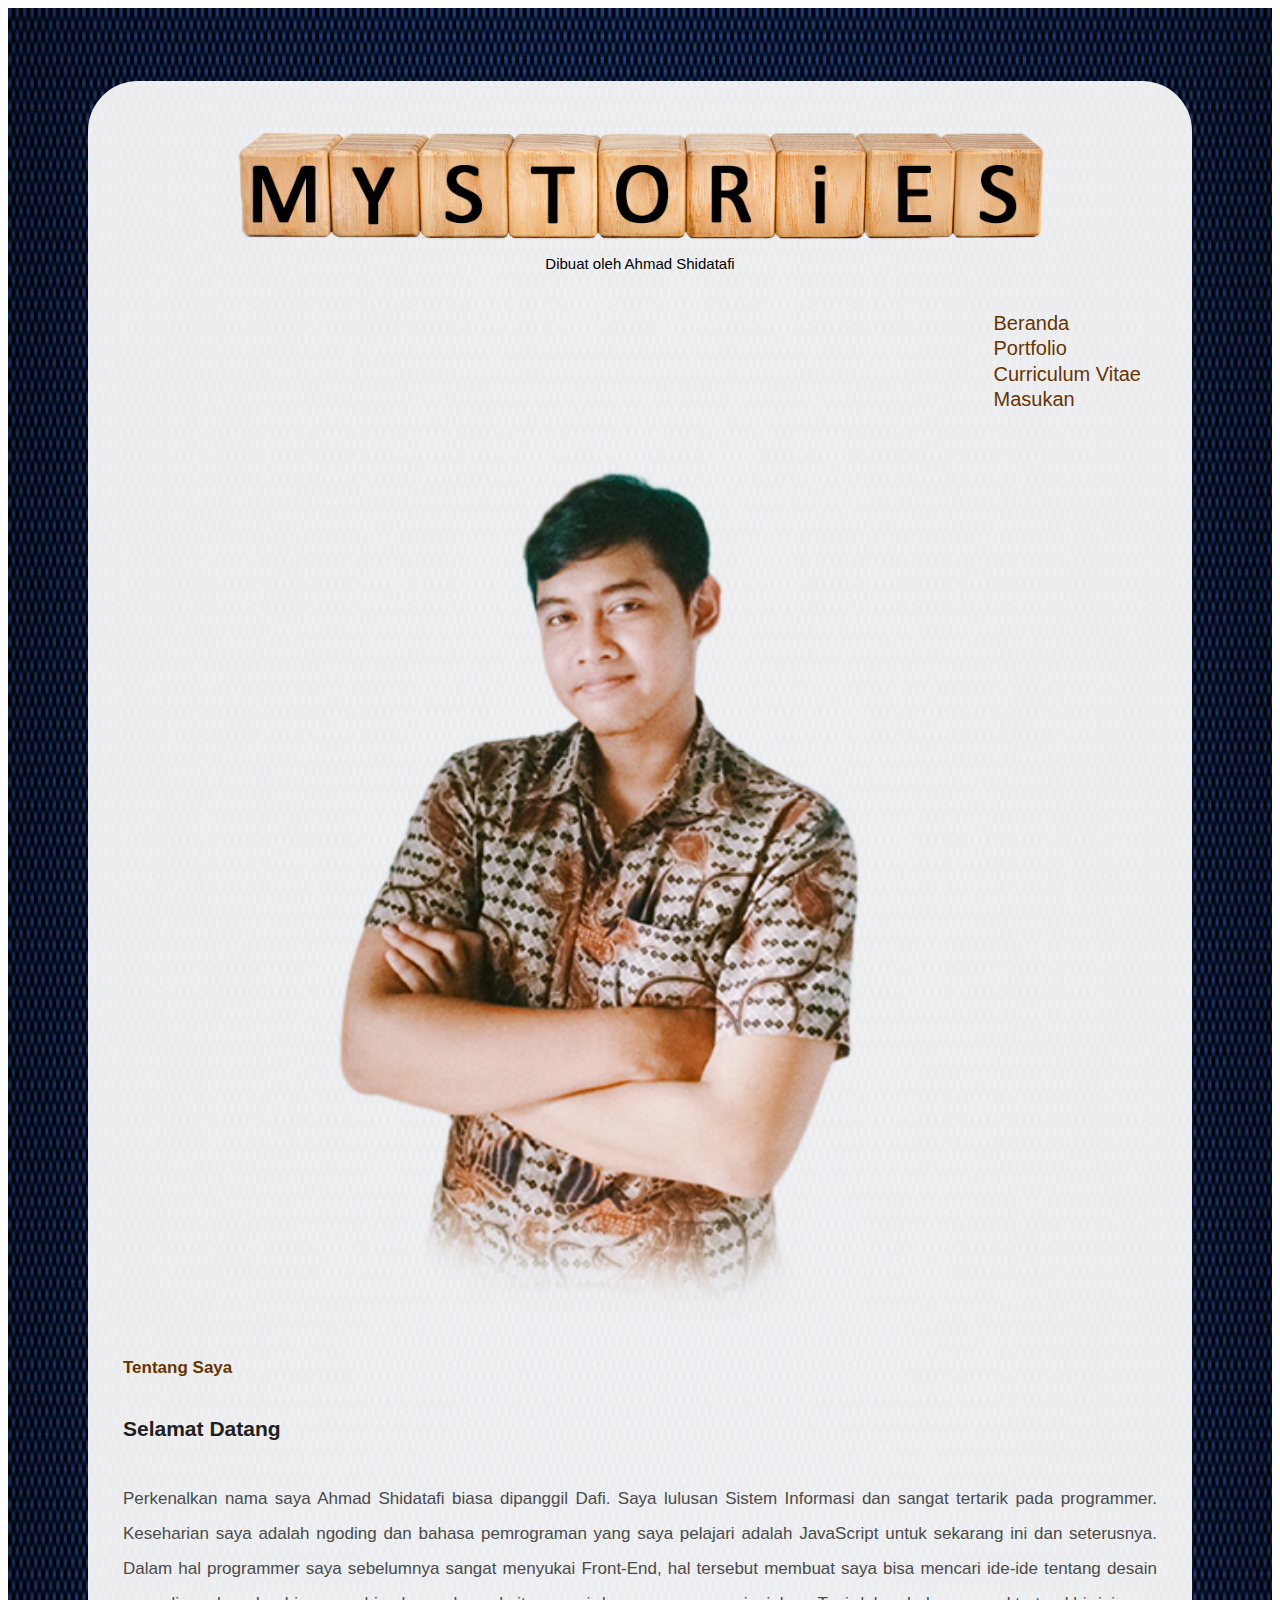
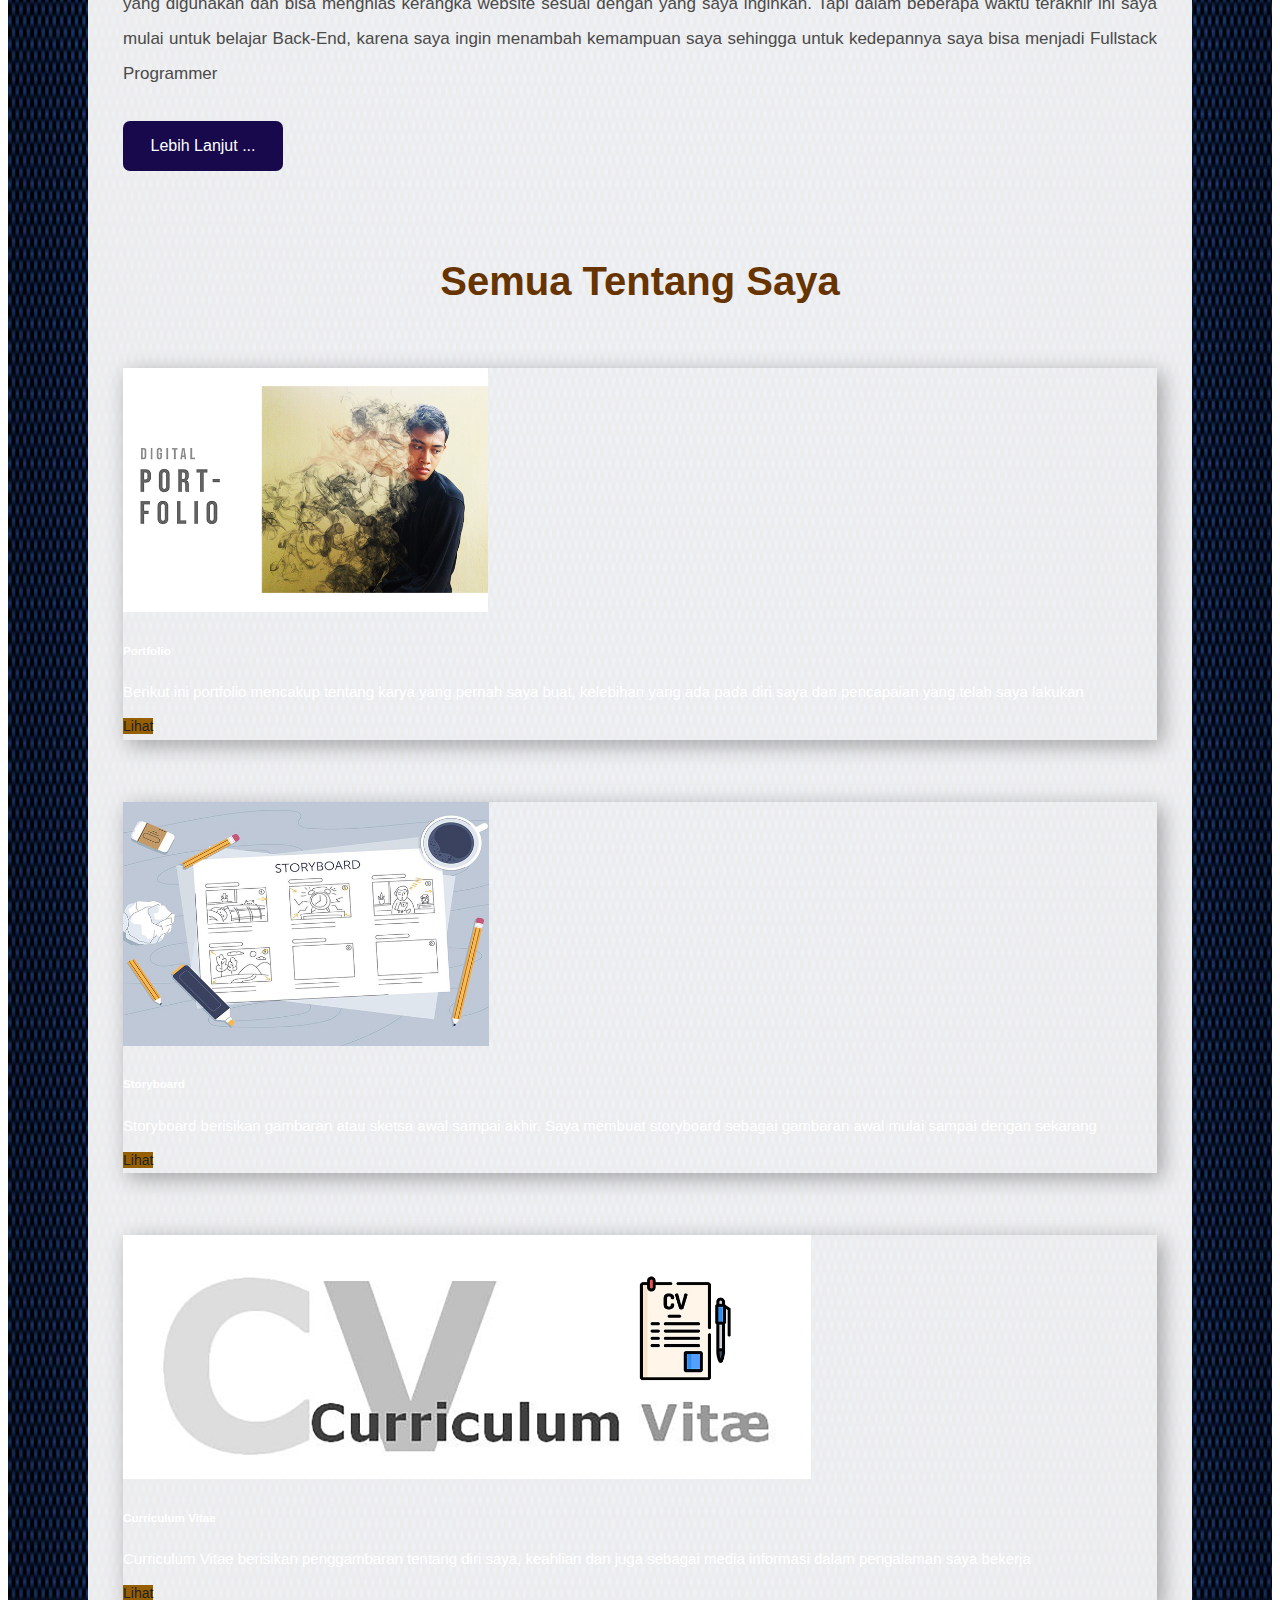
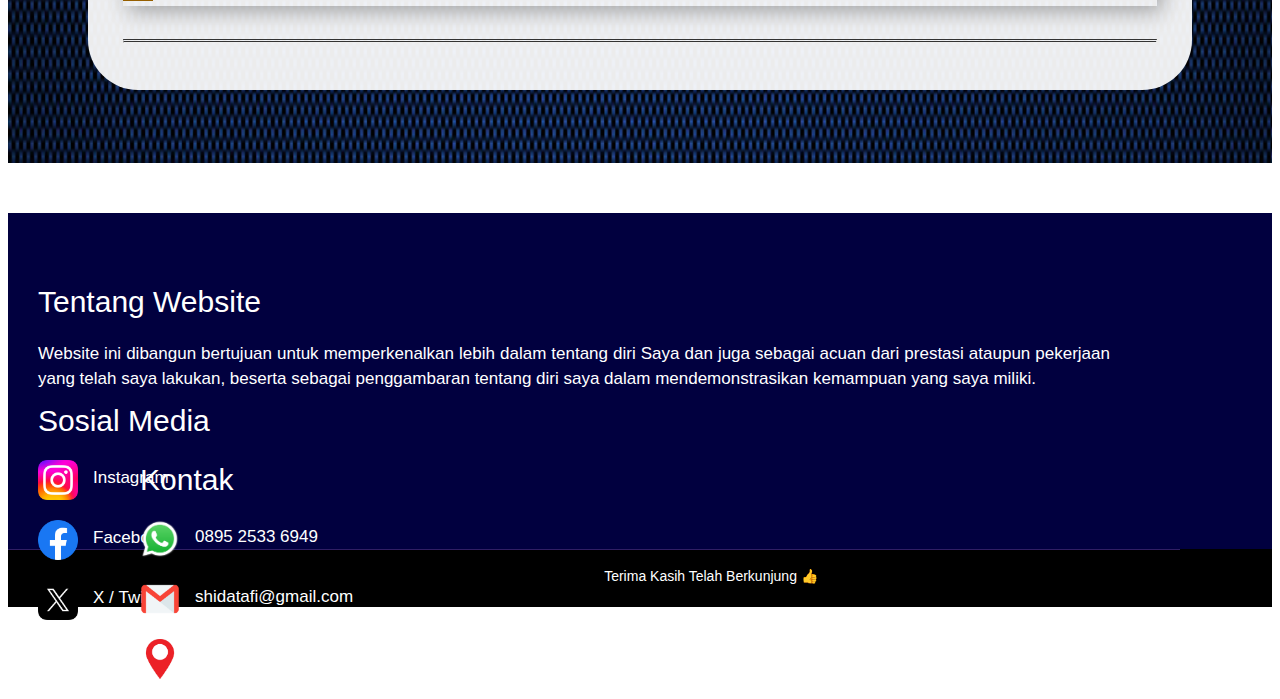
==== index.html @ 1b4c5ee9 "Add files via upload" ====
<!DOCTYPE html>
<html lang="en">

<head>
  <title>Beranda • Ahmad Shidatafi</title>
  <link href="images/icon.ico" rel="icon" type="image/png" />
  <!-- basic -->
  <meta charset="utf-8" />
  <meta http-equiv="X-UA-Compatible" content="IE=edge" />
  <!-- mobile metas -->
  <meta name="viewport" content="width=device-width, initial-scale=1" />
  <meta name="viewport" content="initial-scale=1, maximum-scale=1" />
  <!-- css -->
  <link href="https://cdn.jsdelivr.net/npm/bootstrap@5.3.1/dist/css/bootstrap.min.css" rel="stylesheet"
    integrity="sha384-4bw+/aepP/YC94hEpVNVgiZdgIC5+VKNBQNGCHeKRQN+PtmoHDEXuppvnDJzQIu9" crossorigin="anonymous" />
  <link rel="stylesheet" href="css/style.css" />
  <link rel="stylesheet" href="css/responsive.css" />
</head>

<body class="main-layout">
  <header>
    <div class="header">
      <div class="white_bg">
        <!-- navigation -->
        <div class="include-navbar"></div>

        <!-- home -->
        <div class="home">
          <div class="container">
            <div class="row">
              <div class="col-md-12 col-lg-5">
                <figure>
                  <img src="images/homePicture.png" alt="#" />
                </figure>
              </div>
              <div class="col-md-12 col-lg-7">
                <div class="home_titlepage">
                  <span class="about_me">Tentang Saya</span>
                  <h2>Selamat Datang</h2>
                  <p style="text-align: justify">
                    Perkenalkan nama saya Ahmad Shidatafi biasa dipanggil
                    Dafi. Saya lulusan Sistem Informasi dan sangat tertarik
                    pada programmer. Keseharian saya adalah ngoding dan bahasa
                    pemrograman yang saya pelajari adalah JavaScript untuk
                    sekarang ini dan seterusnya. Dalam hal programmer saya
                    sebelumnya sangat menyukai Front-End, hal tersebut membuat
                    saya bisa mencari ide-ide tentang desain yang digunakan
                    dan bisa menghias kerangka website sesuai dengan yang saya
                    inginkan. Tapi dalam beberapa waktu terakhir ini saya
                    mulai untuk belajar Back-End, karena saya ingin menambah
                    kemampuan saya sehingga untuk kedepannya saya bisa menjadi
                    Fullstack Programmer
                  </p>
                  <button class="home_button_read_more" id="scroll-to-bottom-button">
                    Lebih Lanjut ...
                  </button>
                </div>
              </div>
            </div>
          </div>
        </div>
        <br>
        <section class="app_banner_main">
          <div class="card-hightlight">
            <span class="highlight-card">Semua Tentang Saya</span>
          </div>
          <div class="container">
            <div class="row text-center">
              <div class="col-lg-4 col-sm-6">
                <div class="card">
                  <img src="images/portfolio.jpg" class="card-img-top" alt="...">
                  <div class="card-body">
                    <h5 class="card-title">Portfolio</h5>
                    <p>Berikut ini portfolio mencakup tentang karya yang pernah saya buat, kelebihan yang ada pada diri
                      saya dan pencapaian yang telah saya lakukan
                    </p>
                    <a href="portfolio.html" class="btn btn-primary">Lihat</a>
                  </div>
                </div>
              </div>
              <div class="col-lg-4 col-sm-6">
                <div class="card">
                  <img src="images/storyboard.jpg" class="card-img-top" alt="...">
                  <div class="card-body">
                    <h5 class="card-title">Storyboard</h5>
                    <p>Storyboard berisikan gambaran atau sketsa awal sampai akhir. Saya membuat storyboard sebagai
                      gambaran awal mulai sampai dengan sekarang</p>
                    <a href="pemeliharaan.html" class="btn btn-primary">Lihat</a>
                  </div>
                </div>
              </div>
              <div class="col-lg-4 col-sm-6">
                <div class="card">
                  <img src="images/cvlogo.jpg" class="card-img-top" alt="...">
                  <div class="card-body">
                    <h5 class="card-title">Curriculum Vitae</h5>
                    <p>Curriculum Vitae berisikan penggambaran tentang diri saya, keahlian dan juga sebagai media informasi
                      dalam pengalaman saya bekerja
                    </p>
                    <a href="curriculumvitae.html" class="btn btn-primary">Lihat</a>
                  </div>
                </div>
              </div>
            </div>
            <br>
            <hr>
          </div>
        </section>
      </div>
    </div>
  </header>

  <!--  footer -->
  <div class="include-footer"></div>
  <!--  copyright -->
  <div class="include-copyright"></div>

  <!-- Javascript files-->
  <script src="js/jquery.min.js"></script>
  <script src="js/bootstrap.bundle.min.js"></script>
  <script src="js/scrollBottom.js"></script>
  <script src="js/include-html.js"></script>
  <script src="js/loader.js"></script>
</body>

</html>
---- css/style.css ----
* {
     box-sizing: border-box !important;
}

html {
     scroll-behavior: smooth;
}

body {
     background: #fff;
     background-repeat: no-repeat;
     background-size: 100% 100%;
     color: #fff;
     font-size: 14px;
     font-family: 'Roboto', sans-serif;
     line-height: 1.80857;
     font-weight: normal;
}

.header {
     width: 100%;
     padding: 73px 80px;
     background: url(../images/background.jpg);
     background-size: 100% 100%;
     background-repeat: no-repeat;
}

.white_bg {
     background: #ffffffec;
     border-radius: 50px;
     padding: 40px 35px;
}

.container {
     max-width: 1172px;
}

a {
     color: #1f1f1f;
     text-decoration: none !important;
     outline: none !important;
     -webkit-transition: all .3s ease-in-out;
     -moz-transition: all .3s ease-in-out;
     -ms-transition: all .3s ease-in-out;
     -o-transition: all .3s ease-in-out;
     transition: all .3s ease-in-out;
}

*, *::after, *::before {
     -webkit-box-sizing: border-box;
     -moz-box-sizing: border-box;
     box-sizing: border-box;
}

button:focus {
     outline: none;
}

ul, li, ol {
     margin: 0px;
     padding: 0px;
     list-style: none;
}

p {
     margin: 0px;
     font-weight: 400;
     font-size: 15px;
     line-height: 24px;
}

a {
     color: #222222;
     text-decoration: none;
     outline: none !important;
}

a, .btn {
     text-decoration: none !important;
     outline: none !important;
     -webkit-transition: all .3s ease-in-out;
     -moz-transition: all .3s ease-in-out;
     -ms-transition: all .3s ease-in-out;
     -o-transition: all .3s ease-in-out;
     transition: all .3s ease-in-out;
}

img {
     max-width: 100%;
     height: auto;
}

:focus {
     outline: 0;
}

.btn-custom {
     margin-top: 20px;
     background-color: transparent !important;
     border: 2px solid #ddd;
     padding: 12px 40px;
     font-size: 16px;
}

.lead {
     font-size: 18px;
     line-height: 30px;
     color: #767676;
     margin: 0;
     padding: 0;
}

.form-control:focus {
     border-color: #ffffff !important;
     box-shadow: 0 0 0 .2rem rgba(255, 255, 255, .25);
}

.navbar-form input {
     border: none !important;
}

.badge {
     font-weight: 500;
}

blockquote {
     margin: 20px 0 20px;
     padding: 30px;
}

button {
     border: 0;
     margin: 0;
     padding: 0;
     cursor: pointer;
}

.full {
     width: 100%;
     float: left;
     margin: 0;
     padding: 0;
}


/*--------------------------------------------------------------------- navbar.html ---------------------------------------------------------------------*/
.navigation.navbar {
     float: right;
     padding-top: 12px;
}

.navbar-toggler-icon {
     margin-top: 20px;
}

.navigation.navbar-dark .navbar-nav .nav-link {
     margin: 0 23px;
     font-size: 20px;
     line-height: 20px;
     padding: 0 0 3px 0;
     position: relative;
     color: #673400;
}

.navigation.navbar-dark .navbar-nav .nav-link:focus,
.navigation.navbar-dark .navbar-nav .nav-link:hover {
     color: #934900;
     border-bottom: #934900 solid 1px;
}

.navigation.navbar-dark .navbar-nav .nav-link:focus::before,
.navigation.navbar-dark .navbar-nav .nav-link:hover::before {
     position: relative;
     content: "";
     background: #934900;
     width: 10px;
     height: 10px;
     border-radius: 10px;
     bottom: -29px;
     float: none;
     margin: 0 auto;
     display: flex;
}

.logo p {
     text-align: center;
     color: black;
}

.logo img{
     display: block;
     margin-left: auto;
     margin-right: auto;
     width: 80%;
}

.red {
     font-family: "Brush Script MT, Brush Script Std, cursive";
     font-size: 80px;
     color: red;
}

.black {
     font-family: "Impact";
     font-size: 80px;
     color: black;
}

hr {
  border-top: 3px double #333;
  color: black;
}

/*--------------------------------------------------------------------- index.html ---------------------------------------------------------------------*/
.home {
     background-repeat: no-repeat;
     background-size: 100% 100%;
     padding-top: 0px;
}

.home img {
     width: 95%;
}

.home_titlepage {
     padding-bottom: 60px;
     text-align: left;
}

.home_titlepage h2 {
     color: #202020;
}

.about_me {
     color: #673400;
     font-size: 17px;
     line-height: 50px;
     font-weight: bold;
}

.home_titlepage p {
     font-size: 20px;
     color: #090a0b;
     padding-top: 30px;
     font-size: 17px;
     padding-top: 15px;
     line-height: 35px;
     color: #4a4a49;
     text-align: left;
     display: inline-block;
     
}

.home_button_read_more {
     font-size: 16px;
     background-color: #17094c;
     max-width: 160px;
     width: 100%;
     color: #fff !important;
     display: block;
     border-radius: 7px;
     font-weight: 400;
     line-height: 20px;
     text-align: center;
     padding: 15px 0;
     margin-top: 30px;
}

.home_button_read_more:hover {
     background-color: #fbca47 !important;
}


/*--------------------------------------------------------------------- portfolio.html ---------------------------------------------------------------------*/
.app_banner_main .text_img_list_apps figure img{
     text-align: center;
     width: 300px;
     height: 200px;
}

.app_banner_main .text-bg-list-apps h2{
    font-size: medium; 
}

.text-bg {
     text-align: left;
}

.text-bg span {
     color: #fbca47;
     font-weight: bold;
     font-size: 40px;
     line-height: 50px;
}

.text-bg h1 {
     color: #050505;
     font-size: 66px;
     line-height: 70px;
     padding-bottom: 35px;
     font-weight: 600;
     text-transform: uppercase;
}

.text-bg p {
     color: #1f1f1f;
     text-align: justify;
     padding-top: 20px;
     padding-right: 10px;
}

#banner1 .carousel-indicators {
     display: none;
}

.carousel-caption { 
     background: rgb(79, 79, 79);
     border-radius: 20px;
     position: inherit;
     padding: 20px 20px 0px 20px;
}

.button-bootstrap {
     padding-top: 2%;
}

.pagination {
     display: inline-block;
}
.page-link {
     color: #000159b7;
     border: #000159b7 solid;     
}

.page-link:hover {
     color: #000159;
     border: #000159 solid;     
}

.page-link:focus {
     color: #000159;
 }

.text-bg .read_more {
     max-width: 200px;
}

.text_img figure img {
     width: 600px;
     height: 849px;
     box-shadow: 5px 5px 30px black;
     
}

.apps_button_read_more {
     font-size: 16px;
     background-color: #17094c;
     max-width: 160px;
     width: 100%;
     color: #fff !important;
     display: block;
     border-radius: 7px;
     font-weight: 400;
     line-height: 20px;
     text-align: center;
     padding: 15px 0;
     margin-top: 30px;
}

.apps_button_read_more:hover {
     background-color: #fbca47 !important;
}

.card-text-bg {
     text-align: justify;
}

.card-title tr, td {
     text-align: left;
}

.card-hightlight{
     color: #673400;
     text-align: center;
     font-weight: bold;
     font-size: 40px;
     line-height: 50px;  
}

.card {
     /* border-radius: 20px 20px 20px 20px; */
     box-shadow: 5px 5px 20px rgba(0, 0, 0, 0.325);
     margin-top: 6%;
}

.card img {
     
     height: 244px;
     /* border-radius: 20px 20px 0px 0px; */
     object-fit: contain;
     background-color: white;
     
}

.card-body p {
     text-align: justify;
     padding-bottom: 10px;
}

.btn-primary {
     background-color: rgb(150, 95, 0);
     border: #030000;
}
.btn-primary:hover {
     background-color: rgb(255, 162, 0);
}


/*--------------------------------------------------------------------- app-(anyapss) ---------------------------------------------------------------------*/
.anyApps {
     margin-top: 80px;
     margin-bottom: 80px;
}

.anyApps img{
     width: 300px;
     border-radius: 10px 10px 10px 10px;
 }
 
 .anyApps_titlepage {
     padding-bottom: 60px;
     text-align: left;
 }
 
 .anyApps_titlepage h2 {
     color: #202020;
 }
 
 .anyApps_span_yellow {
     color: #fbca47;
     font-size: 17px;
     line-height: 50px;
     font-weight: bold;
 }

/*--------------------------------------------------------------------- maintenance.html ---------------------------------------------------------------------*/
.maintenance img{
     width: 80%;
}

.maintenance_titlepage {
     padding-bottom: 60px;
     text-align: left;
}

.maintenance_titlepage h2 {
     color: #202020;
}

.maintenance_span_yellow {
     color: #fbca47;
     font-size: 17px;
     line-height: 50px;
     font-weight: bold;
}


/*--------------------------------------------------------------------- feedback.html ---------------------------------------------------------------------*/
.feedback img{
     width: 100%;
     
}

.feedback_titlepage {
     padding-bottom: 60px;
     text-align: left;
}

.feedback_titlepage h2 {
     color: #202020;
}

.feedback_span_yellow {
     color: #fbca47;
     font-size: 17px;
     line-height: 50px;
     font-weight: bold;
}

.btn-success {
     background-color: rgb(0, 105, 157);
     border: #030000;
}

/*--------------------------------------------------------------------- footer.html ---------------------------------------------------------------------*/
.footer {
     background-color: #01003f;
     text-align: center;
     margin-top: 50px;
     padding-top: 60px;
     padding-bottom: 30px;
     padding-left: 30px;
     padding-right: 30px;
}

.footer h3 {
     color: #fff;
     font-weight: 400;
     font-size: 30px;
     line-height: 40px;
     text-align: left;
     margin-bottom: 19px;
     margin-top: 9px;
}

.about-footer {
     padding-right: 100px;
     padding-left: 0px;
}

.about-footer p {
     color: #fff;
     font-size: 17px;
     display: inline-block;
     text-align: justify;
     line-height: 25px;
}

.icon-footer p {
     color: #fff;
     font-size: 17px;
     display: inline-block;
     text-align: justify;
     line-height: 25px;
}

ul.icon {
     padding-top: 0px;
     float: left;
}

ul.icon p {
     padding-top: 5px;
     padding-left: 15px;
}

ul.icon li {
     float: left;
     height: 60px;
     padding-right: 7px;

}
ul.icon li:last-child {
     padding-right: 0px;
}

ul.icon li a {
     width: 40px;
     height: 40px;
     float: left;
     color: white;
}


/*--------------------------------------------------------------------- copyright ---------------------------------------------------------------------*/
.copyright {
     background-color: black;
     margin-top: 0px;
     padding-bottom: 20px;
}

.copyright p {
     color: #fff;
     font-size: 14px;
     line-height: 22px;
     text-align: center;
     padding-top: 15px;
     border-top: #301e64 solid 1px;
}

.copyright a {
     color: #fff;
}

.copyright a:hover {
     color: #fbca47;
}
---- css/responsive.css ----
@media (min-width: 1200px) and (max-width: 1342px) {
    .navigation.navbar-dark .navbar-nav .nav-link {
        margin: 0 16px;
    }
}

@media (min-width: 992px) and (max-width: 1199px) {
    .about-footer {
        padding-left: 50px;
    }

    .navigation.navbar-dark .navbar-nav .nav-link {
        margin: 0 9px;
        font-size: 15px;
    }

    .text-bg h1 {
        font-size: 56px;
    }

    .text-bg span {
        font-size: 32px;
        line-height: 39px;
    }

    .titlepage h2 {
        font-size: 38px;
    }
}

@media (min-width: 768px) and (max-width: 991px) {
    .input-group-text {
        font-size: xx-small;
    }

    .about-footer {
        padding-top: 30px;
        padding-left: 50px;
        padding-right: 40px;
    }

    .icon-footer {
        padding-top: 30px;
        padding-left: 50px;
    }

    .logo {
        width: 300px;
    }

    .header {
        padding: 50px 50px;
    }

    .navigation.navbar-dark .navbar-nav .nav-link {
        margin: 0 10px;
        font-size: 14px;
    }

    .text-bg h1 {
        font-size: 70px;
        line-height: 63px;
        padding-bottom: 28px;
    }

    .titlepage h2 {
        font-size: 37px;
    }
}

@media (min-width: 576px) and (max-width: 767px) {
    .input-group-text {
        font-size: smaller;
    }

    .form-control {
        font-size: smaller;
    }

    .about-footer {
        padding-top: 50px;
        padding-left: 50px;
    }

    .contact-footer {
        padding-top: 50px;
        padding-left: 50px;
    }

    .logo {
        width: 150px;
    }

    .header {
        padding: 50px 50px;
    }

    .text-bg h1 {
        font-size: 51px;
    }

    .text-bg span {
        font-size: 33px;
    }

    .text_img {
        margin-top: 20px;
    }

    #banner1 .carousel-control-next,
    #banner1 .carousel-control-prev {
        top: 100%;
    }

    #banner1 a.carousel-control-prev {
        left: 17%;
    }

    .titlepage h2 {
        font-size: 27px;
    }

    .navigation.navbar {
        float: right;
        display: inherit !important;
        padding: 0;
        width: 100%;
        padding-top: 0px;
    }

    .navigation .navbar-collapse {
        border-radius: 15px;
        background: #fbca47;
        padding: 20px;
        margin-top: 55px;
        position: absolute;
        width: 100%;
        color: white;
    }

    .navigation.navbar-dark .navbar-nav .nav-link {
        padding: 10px 0;
        color: #fff;
    }

    .navigation.navbar-dark .navbar-toggler {
        border: inherit;
        float: right;
        padding: 0;
    }

    .navigation.navbar-dark .navbar-toggler-icon {
        background: url(../images/menu_icon.png);
        background-repeat: no-repeat;
    }

    .margin_bottom1 {
        margin-bottom: 30px !important;
    }
}

@media (max-width: 575px) {
    .input-group-text {
        font-size: xx-small;
    }

    .form-control {
        font-size: xx-small;
    }

    .about-footer {
        padding-right: 0px;
        padding-bottom: 20px;
    }

    .icon-footer {
        padding-top: 20px;
    }

    .chatbot .card1 {
        margin: 10px;
        width: 80vw;
    }

    .chatbot .card1 #message-section .message {
        font-size: 2.5vw;
    }

    .anyApps {
        margin-top: 20px;
        margin-bottom: 0px;
    }

    .maintenance img {
        width: 50%;
        margin-left: 70px;
    }

    .card {
        margin-top: 20px;
    }

    .logo img {
        width: 180px;
    }

    .header {
        padding: 30px 15px;
    }

    .white_bg {
        padding: 40px 6px;
    }

    .logo {
        text-align: center !important;
        padding-bottom: 6px;
        float: left;
    }

    .text-bg span {
        font-size: 20px;
        line-height: 40px;
    }

    .text-bg h1 {
        font-size: 32px;
        line-height: 38px;
    }

    .titlepage h2 {
        font-size: 19px;
        line-height: 15px;
    }

    .text_img {
        margin-top: 0px;
    }

    .text_img figure img {
        width: 350px;
        height: 460px;
    }

    .navigation.navbar {
        float: right;
        display: inherit !important;
        padding: 0;
        width: 100%;
        margin-top: -84px;
    }

    .navigation .navbar-collapse {
        border-radius: 15px;
        background: #fbca47;
        padding: 10px;
        margin-top: 90px;
        position: static;
        color: white;
    }

    .navigation.navbar-dark .navbar-nav .nav-link {
        padding: 10px 0;
        color: white;
    }

    .navigation.navbar-dark .navbar-toggler {
        float: right;
        margin-right: 2px;
        border: inherit;
    }

    .navigation.navbar-dark .navbar-toggler-icon {
        background: url(../images/menu_icon.png);
        background-repeat: no-repeat;
    }

    .white_bg {
        border-radius: 30px;
    }
}
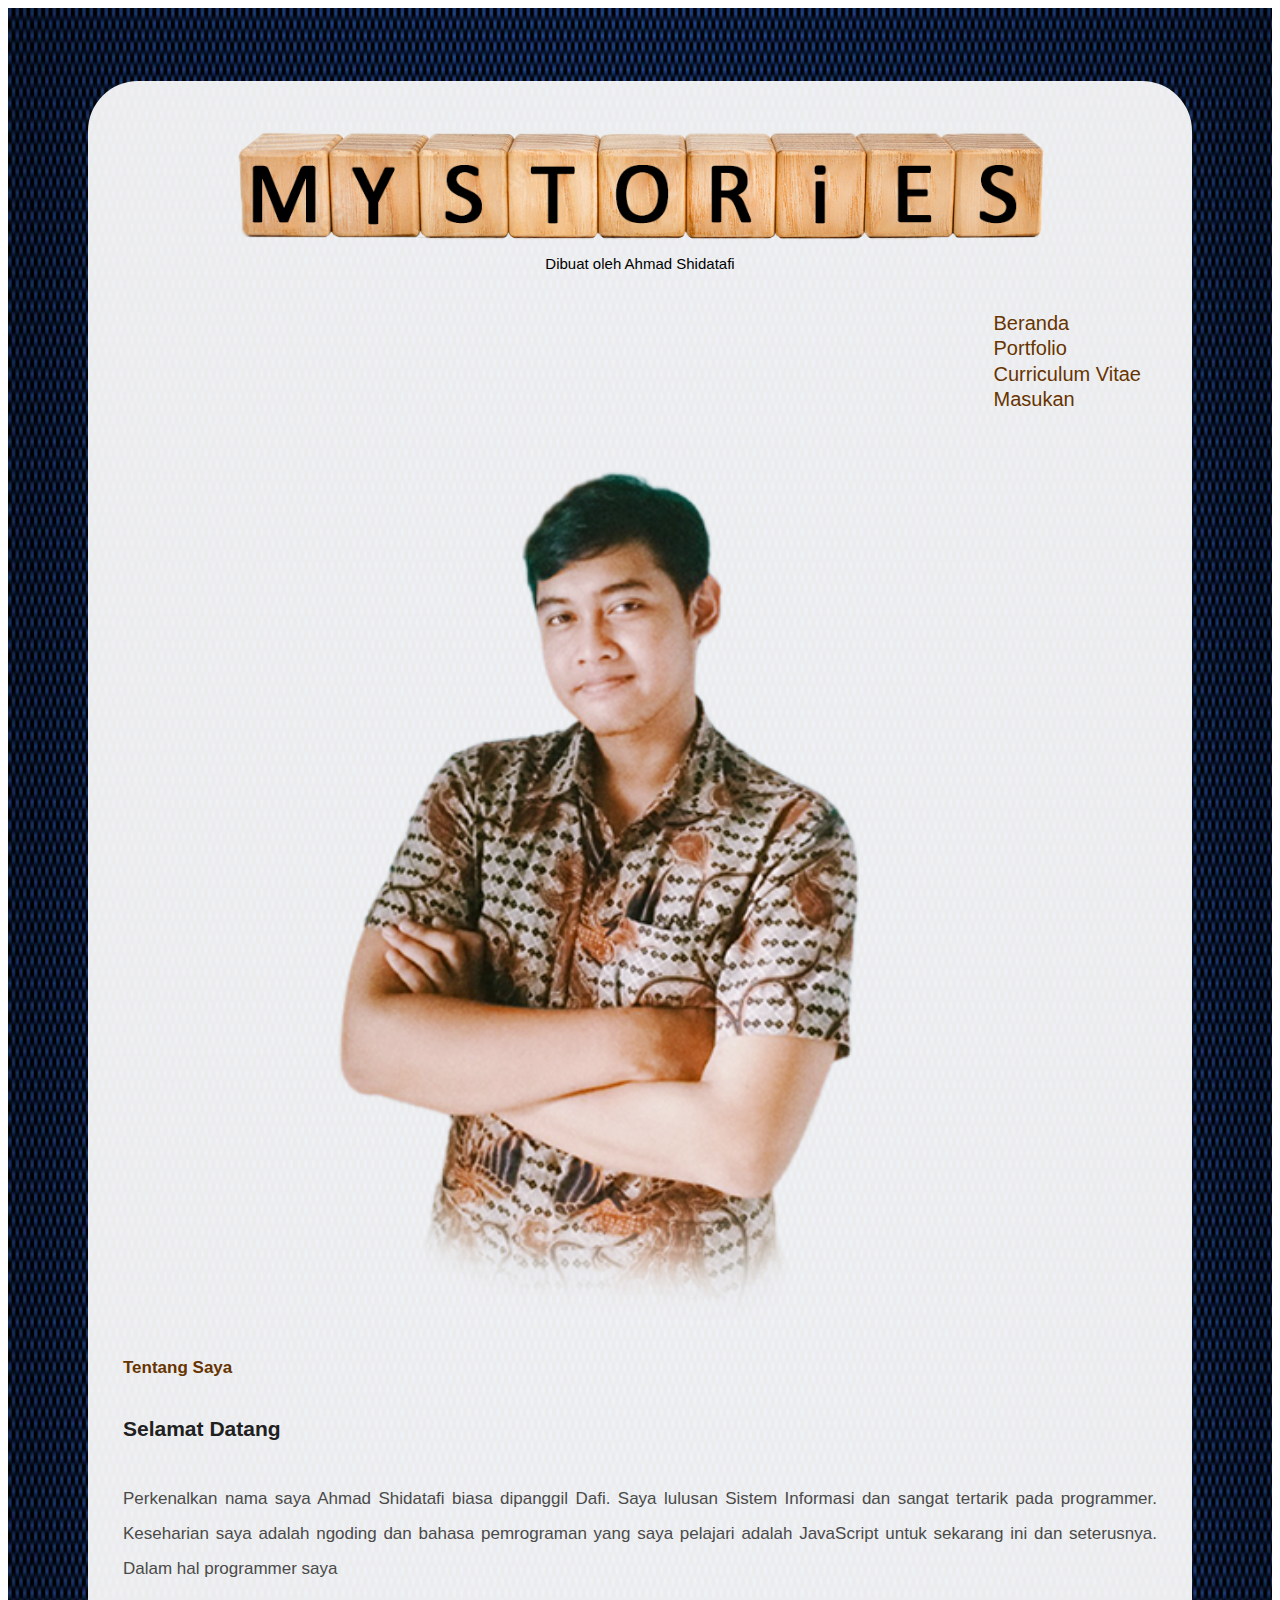
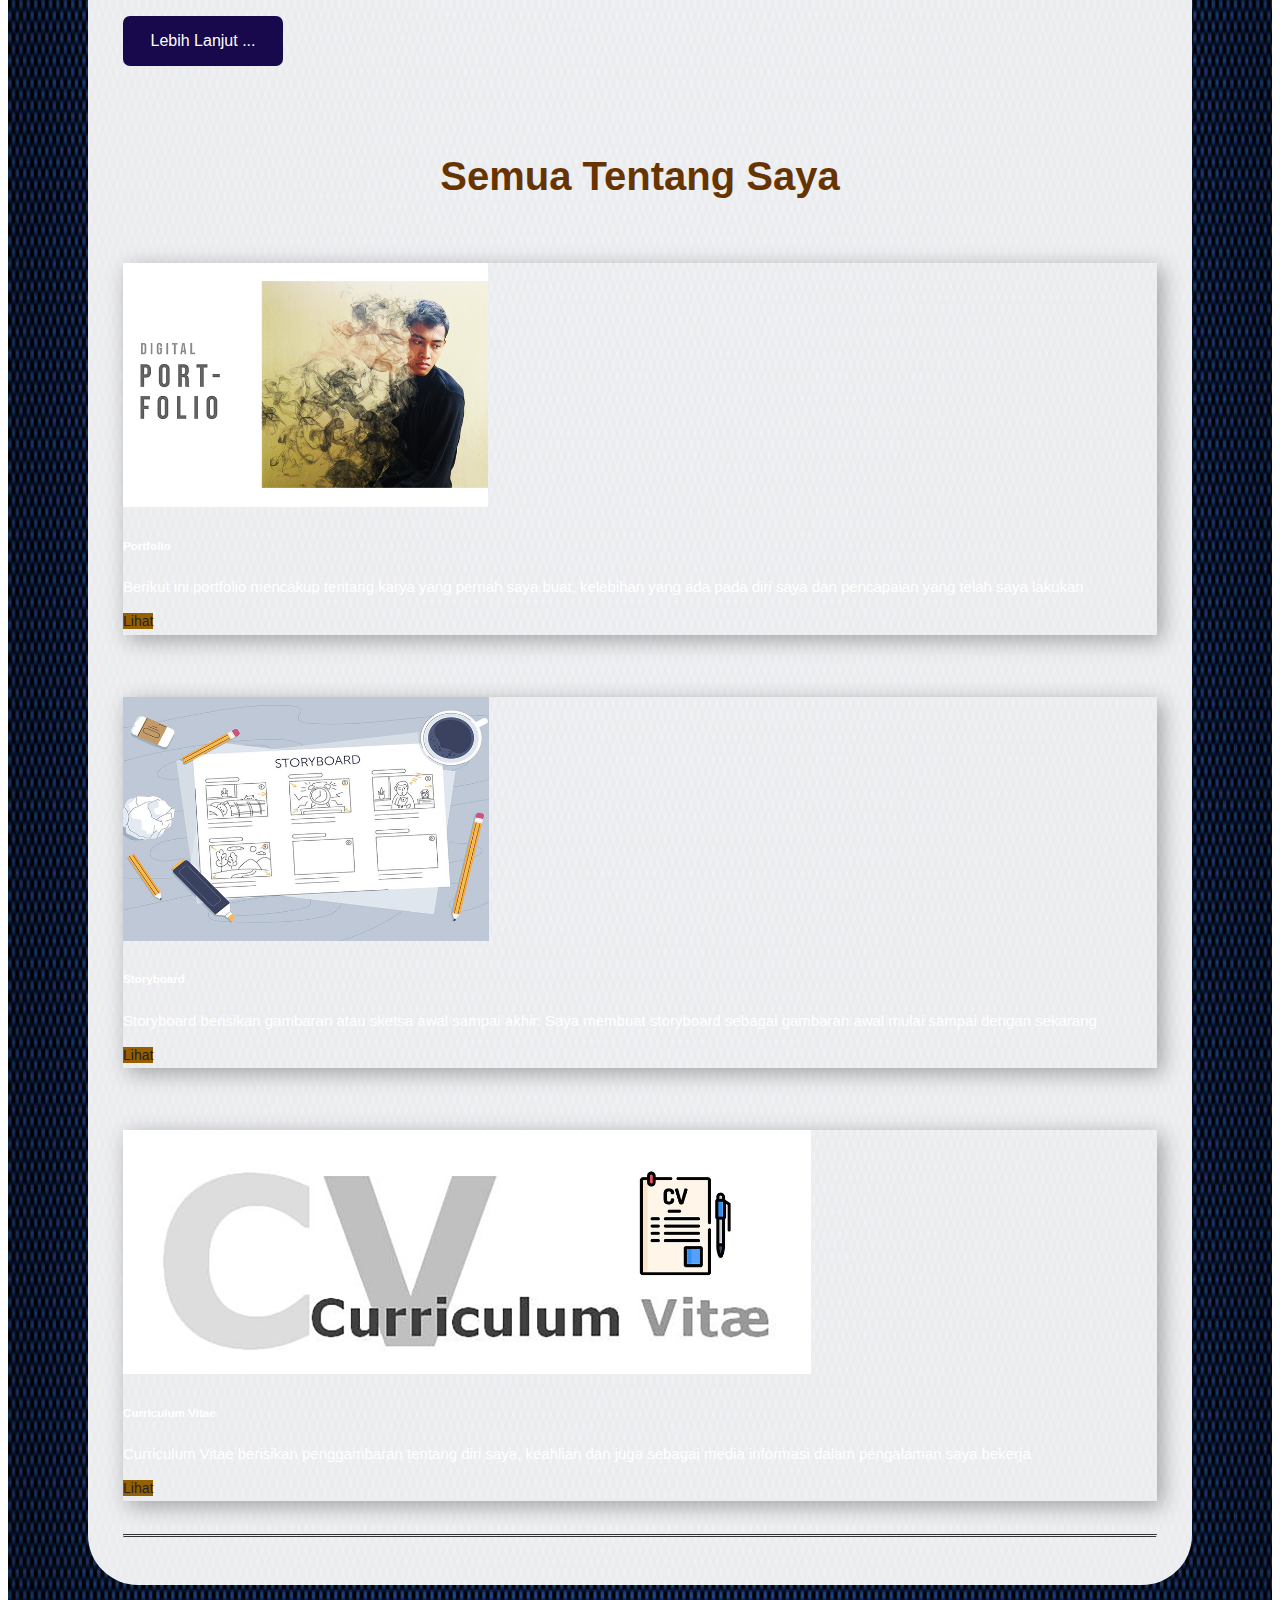
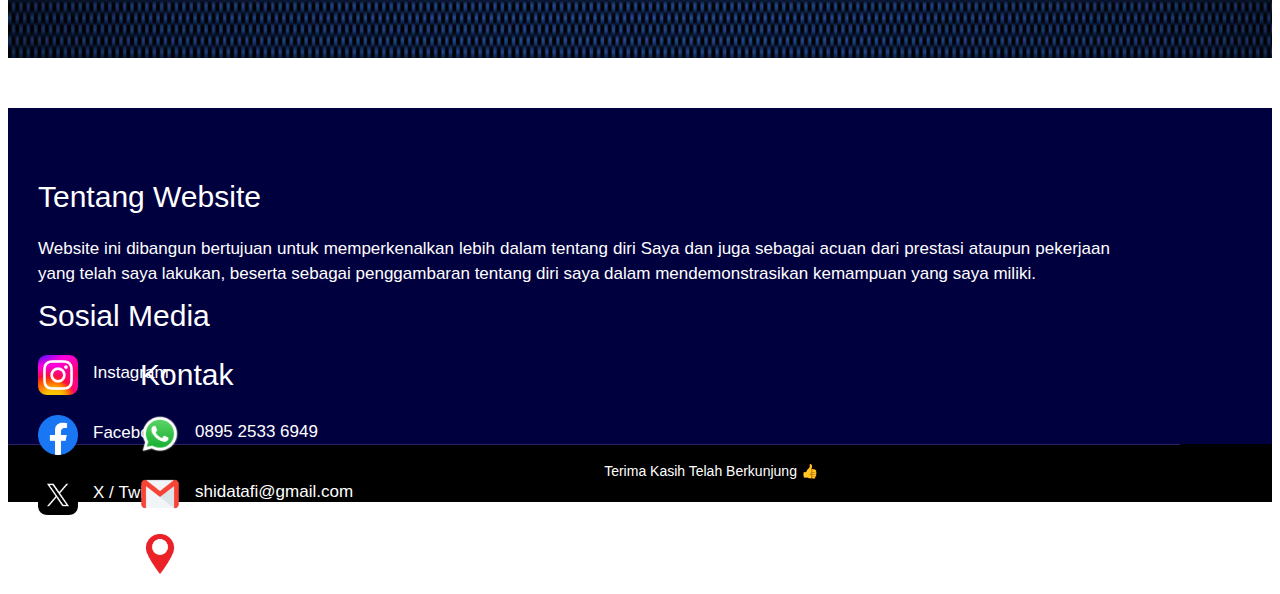
==== commit fcf34fb3: "Update index.html" ====
--- a/index.html
+++ b/index.html
@@ -27,36 +27,36 @@
         <!-- home -->
         <div class="home">
           <div class="container">
+            
             <div class="row">
-              <div class="col-md-12 col-lg-5">
-                <figure>
-                  <img src="images/homePicture.png" alt="#" />
-                </figure>
-              </div>
-              <div class="col-md-12 col-lg-7">
-                <div class="home_titlepage">
-                  <span class="about_me">Tentang Saya</span>
-                  <h2>Selamat Datang</h2>
-                  <p style="text-align: justify">
-                    Perkenalkan nama saya Ahmad Shidatafi biasa dipanggil
-                    Dafi. Saya lulusan Sistem Informasi dan sangat tertarik
-                    pada programmer. Keseharian saya adalah ngoding dan bahasa
-                    pemrograman yang saya pelajari adalah JavaScript untuk
-                    sekarang ini dan seterusnya. Dalam hal programmer saya
-                    sebelumnya sangat menyukai Front-End, hal tersebut membuat
-                    saya bisa mencari ide-ide tentang desain yang digunakan
-                    dan bisa menghias kerangka website sesuai dengan yang saya
-                    inginkan. Tapi dalam beberapa waktu terakhir ini saya
-                    mulai untuk belajar Back-End, karena saya ingin menambah
-                    kemampuan saya sehingga untuk kedepannya saya bisa menjadi
-                    Fullstack Programmer
-                  </p>
-                  <button class="home_button_read_more" id="scroll-to-bottom-button">
-                    Lebih Lanjut ...
-                  </button>
+                <div class="col-md-12 col-lg-5">
+                  <figure>
+                    <img src="images/homePicture.png" alt="#" />
+                  </figure>
+                </div>
+                
+                <div class="col-md-12 col-lg-7">
+                  <div class="white_bg_inside">
+                  <div class="home_titlepage">
+                    <span class="about_me">Tentang Saya</span>
+                    <h2>Selamat Datang</h2>
+                    <p style="text-align: justify">
+                      Perkenalkan nama saya Ahmad Shidatafi biasa dipanggil
+                      Dafi. Saya lulusan Sistem Informasi dan sangat tertarik
+                      pada programmer. Keseharian saya adalah ngoding dan bahasa
+                      pemrograman yang saya pelajari adalah JavaScript untuk
+                      sekarang ini dan seterusnya. Dalam hal programmer saya
+                   
+                    </p>
+                    <button class="home_button_read_more" id="scroll-to-bottom-button">
+                      Lebih Lanjut ...
+                    </button>
+                  </div>
                 </div>
               </div>
-            </div>
+              </div>
+           
+          
           </div>
         </div>
         <br>
@@ -94,7 +94,8 @@
                   <img src="images/cvlogo.jpg" class="card-img-top" alt="...">
                   <div class="card-body">
                     <h5 class="card-title">Curriculum Vitae</h5>
-                    <p>Curriculum Vitae berisikan penggambaran tentang diri saya, keahlian dan juga sebagai media informasi
+                    <p>Curriculum Vitae berisikan penggambaran tentang diri saya, keahlian dan juga sebagai media
+                      informasi
                       dalam pengalaman saya bekerja
                     </p>
                     <a href="curriculumvitae.html" class="btn btn-primary">Lihat</a>
@@ -123,4 +124,4 @@
   <script src="js/loader.js"></script>
 </body>
 
-</html>+</html>
